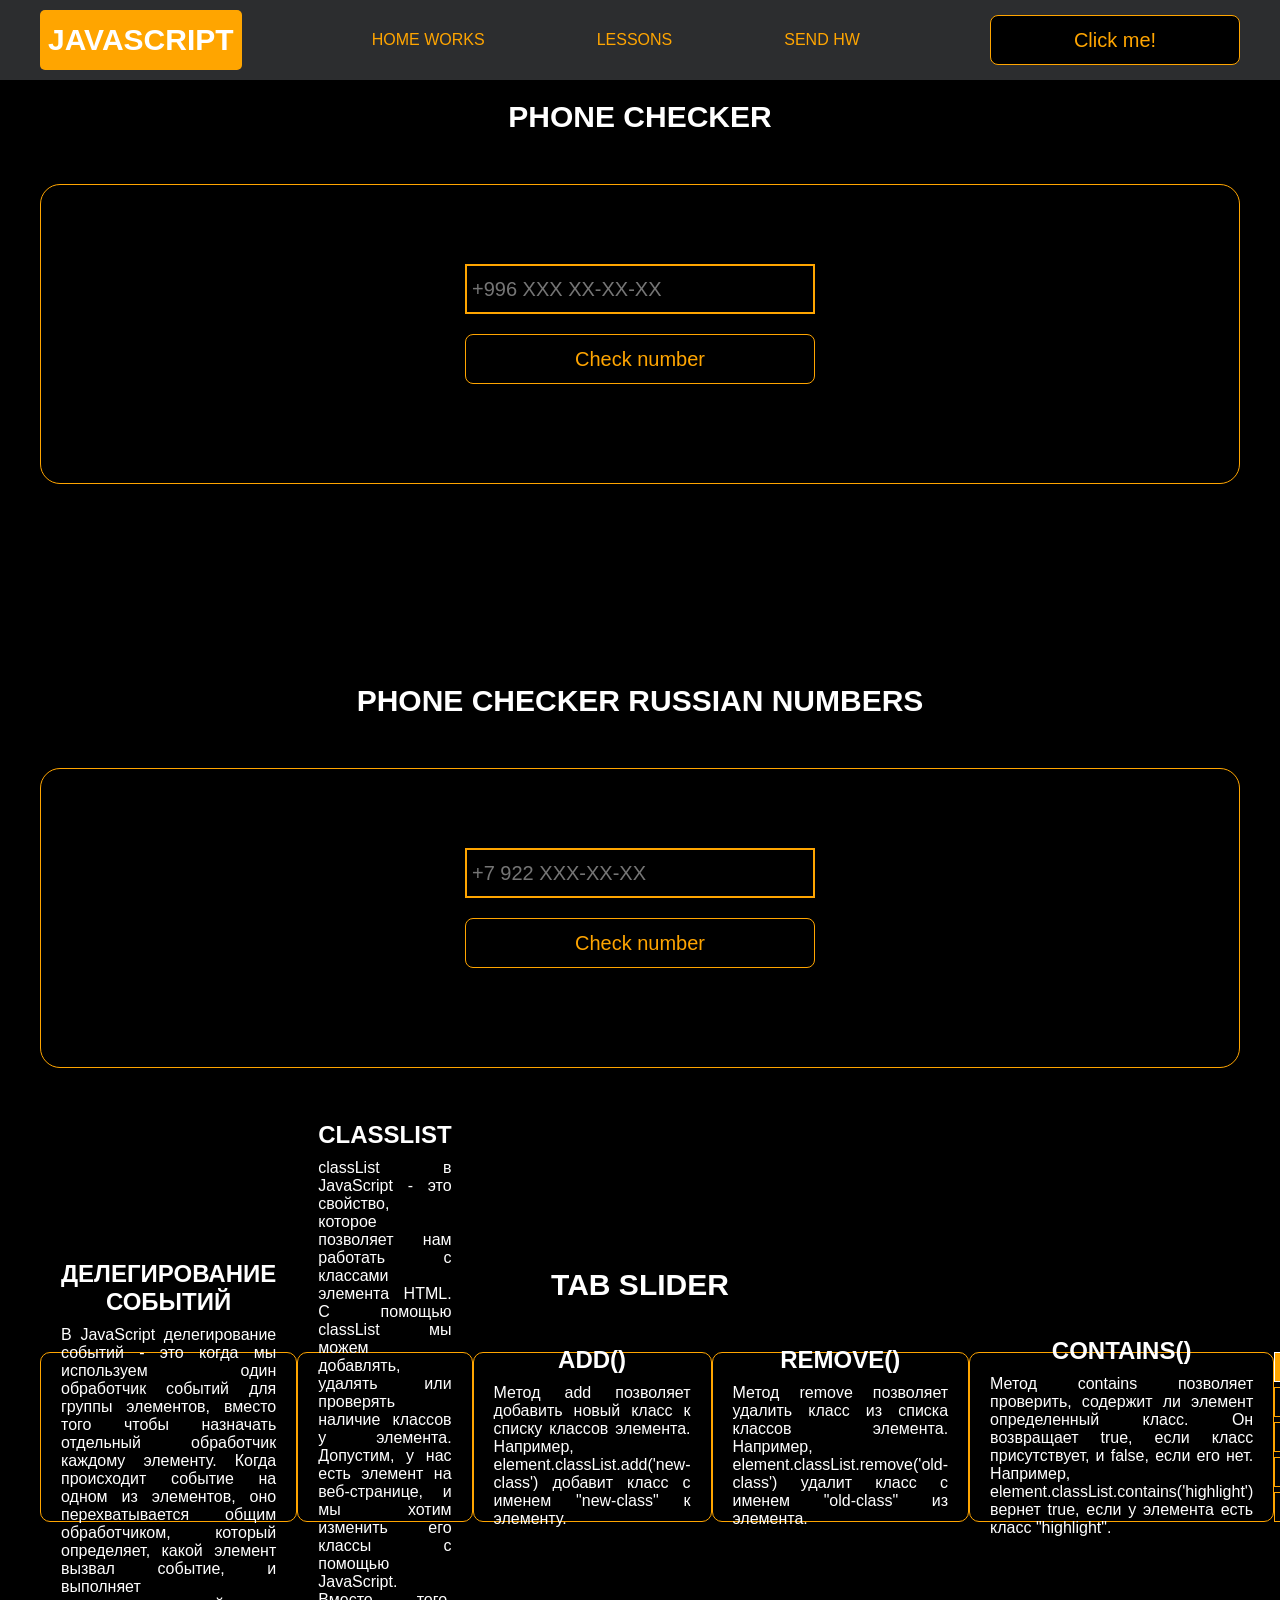
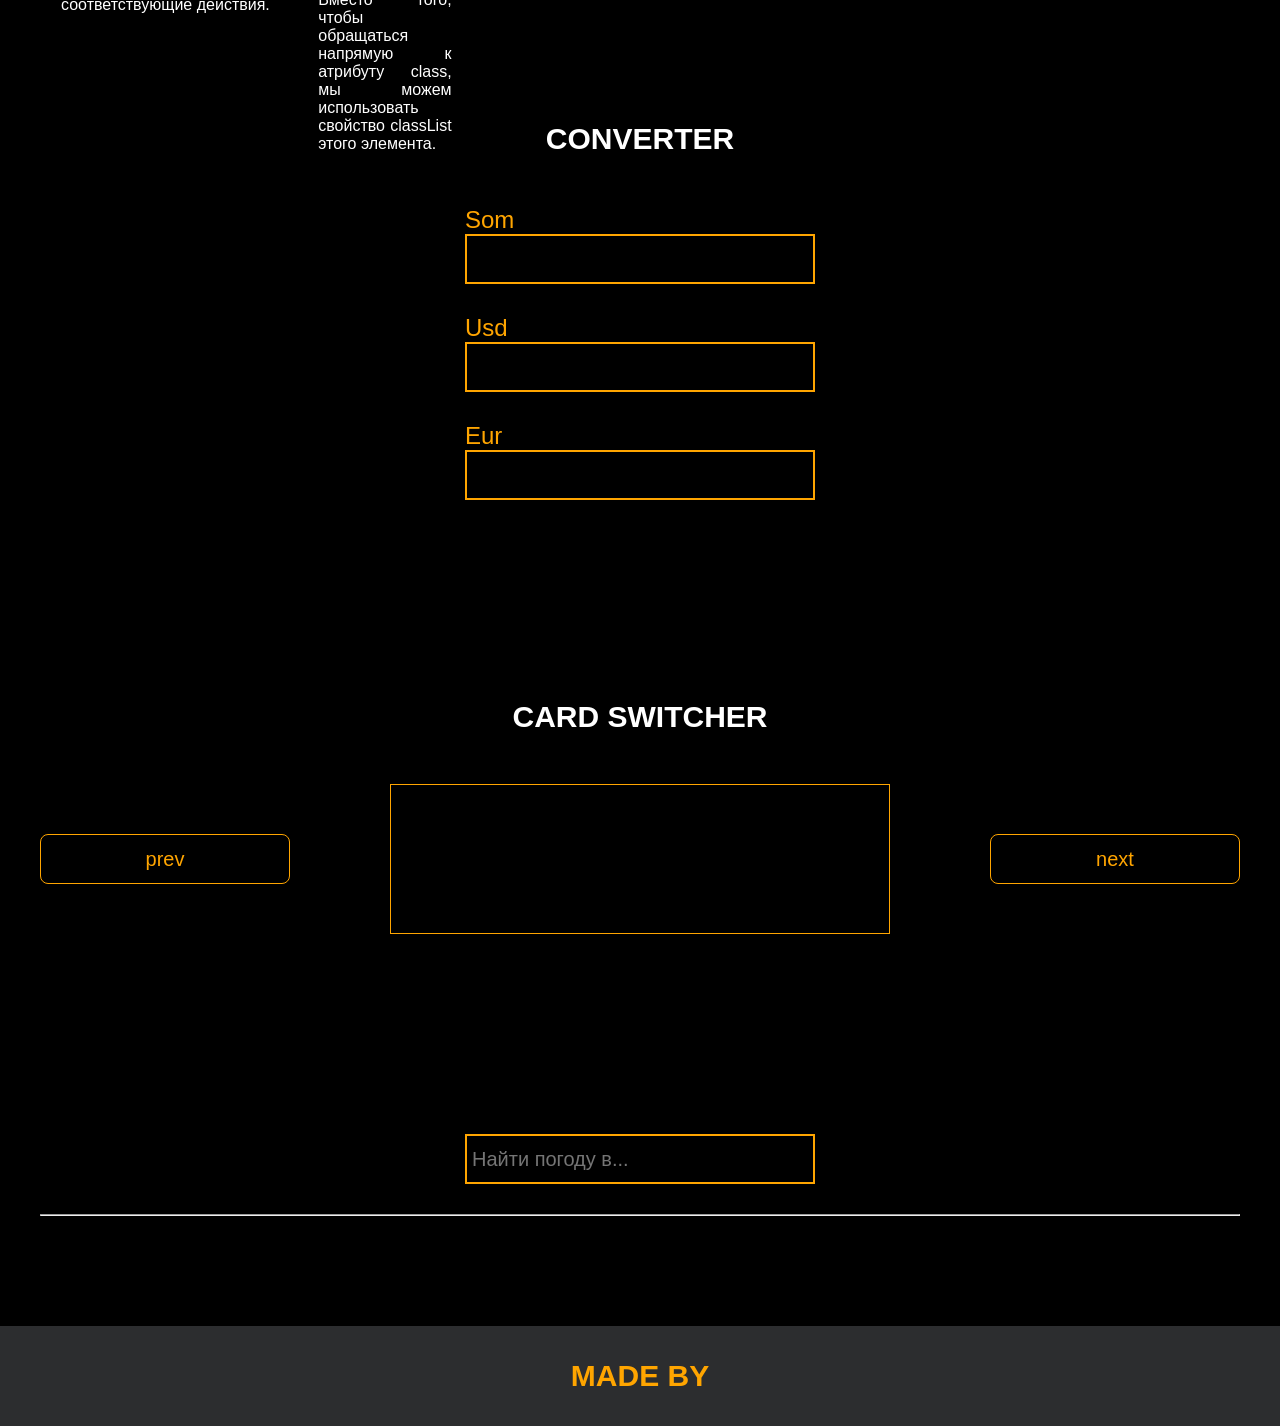
==== pages/lessons.html @ 4271d3ee "first commit" ====
<!DOCTYPE html>
<html lang="en">
<head>
    <meta charset="UTF-8">
    <title>Lessons</title>
    <link rel="stylesheet" href="../css/style.css">
    <link rel="stylesheet" href="../css/core.css">
    <link rel="stylesheet" href="../css/lessons.css">
</head>
<body>

<div class="wrapper">
    <div class="header">
        <div class="container">
            <div class="inner_header">
                <a href="../index.html">
                    <div class="logotype">
                        <h2>Java<span>Script</span></h2>
                    </div>
                </a>
                <ul class="menu">
                    <li class="menu_link">
                        <a href="../pages/home_works.html">Home Works</a>
                    </li>
                    <li class="menu_link">
                        <a href="../pages/lessons.html">Lessons</a>
                    </li>
                    <li class="menu_link">
                        <a href="" target="_blank">Send hw</a>
                    </li>
                </ul>
                <button class="btn" id="btn-get">Click me!</button>
            </div>
        </div>
    </div>

    <div class="phone_block">
        <div class="container">
            <h3>Phone checker</h3>
            <div class="inner_phone_block">
                <div class="form_phone">
                    <input type="text" id="phone_input" placeholder="+996 XXX XX-XX-XX">
                    <button class="btn" id="phone_button">Check number</button>
                    <span class="checker" id="phone_result"></span>
                </div>
            </div>
        </div>
    </div>

        <div class="phone_block">
        <div class="container">
            <h3>Phone checker Russian Numbers</h3>
            <div class="inner_phone_block">
                <div class="form_phone">
                    <input type="text" id="phone_input" placeholder="+7 922 ХХХ-ХХ-ХХ">
                    <button class="btn" id="phone_button">Check number</button>
                    <span class="checker" id="phone_result"></span>
                </div>
            </div>
        </div>
    </div>

    <div class="tab_slider">
        <div class="container">
            <h3>tab slider</h3>
            <div class="inner_tab_slider">
                <div class="tab_contents_block">
                    <div class="tab_content_block">
                        <h4>Делегирование событий</h4>
                        <p>В JavaScript делегирование событий - это когда мы используем один обработчик событий для
                            группы элементов, вместо того чтобы назначать отдельный обработчик каждому элементу. Когда
                            происходит событие на одном из элементов, оно перехватывается общим обработчиком, который
                            определяет, какой элемент вызвал событие, и выполняет соответствующие действия.</p>
                    </div>
                    <div class="tab_content_block">
                        <h4>classList</h4>
                        <p>classList в JavaScript - это свойство, которое позволяет нам работать с классами элемента
                            HTML. С помощью classList мы можем добавлять, удалять или проверять наличие классов у
                            элемента. Допустим, у нас есть элемент на веб-странице, и мы хотим изменить его классы с
                            помощью JavaScript. Вместо того, чтобы обращаться напрямую к атрибуту class, мы можем
                            использовать свойство classList этого элемента. </p>
                    </div>
                    <div class="tab_content_block">
                        <h4>add()</h4>
                        <p>Метод add позволяет добавить новый класс к списку классов элемента. Например,
                            element.classList.add('new-class') добавит класс с именем "new-class" к элементу.</p>
                    </div>
                    <div class="tab_content_block">
                        <h4>remove()</h4>
                        <p>Метод remove позволяет удалить класс из списка классов элемента. Например,
                            element.classList.remove('old-class') удалит класс с именем "old-class" из элемента.</p>
                    </div>
                    <div class="tab_content_block">
                        <h4>contains()</h4>
                        <p>Метод contains позволяет проверить, содержит ли элемент определенный класс. Он возвращает
                            true, если класс присутствует, и false, если его нет. Например,
                            element.classList.contains('highlight') вернет true, если у элемента есть класс
                            "highlight".</p>
                    </div>
                    <div class="tab_content_items">
                        <div class="tab_content_item tab_content_item_active">Делегирование событий</div>
                        <div class="tab_content_item">Class List</div>
                        <div class="tab_content_item">add()</div>
                        <div class="tab_content_item">remove()</div>
                        <div class="tab_content_item">contains()</div>
                    </div>
                </div>
            </div>
        </div>
    </div>

    <div class="converter">
        <div class="container">
            <h3>CONVERTER</h3>
            <div class="inner_converter">
                <div class="som">
                    <label for="som">Som</label>
                    <input type="number" id="som">
                </div>
                <div class="usd">
                    <label for="usd">Usd</label>
                    <input type="number" id="usd">
                </div>
                <div class="eur">
                    <label for="eur">Eur</label>
                    <input type="number" id="eur">
                </div>
            </div>
        </div>
    </div>

    <div class="card_switcher">
        <div class="container">
            <h3>Card Switcher</h3>
            <div class="inner_card_switcher">
                <button class="btn" id="btn-prev">prev</button>
                <div class="card"></div>
                <button class="btn" id="btn-next">next</button>
            </div>
        </div>
    </div>

    <div class="weather">
        <div class="container">
            <div class="inner_weather">
                <div>
                    <input type="text" class="cityName" placeholder="Найти погоду в...">
                </div>
                <div>
                    <span class="city"></span>
                    <hr>
                    <span class="temp"></span>
                </div>
            </div>
        </div>
    </div>

    <div class="footer">
        <div class="container">
            <a href="" target="_blank">
                <div class="inner_footer">
                    <h2>Made by </h2>
                </div>
            </a>
        </div>
    </div>
</div>

<div class="modal">
    <div class="modal_dialog">
        <div class="modal_content">
            <form action="#">
                <div class="modal_close">&times;</div>
                <div class="modal_title">Мы свяжемся с вами как можно быстрее!</div>
                <input required placeholder="Ваше имя" name="name" type="text" class="modal_input">
                <input required placeholder="Ваш номер телефона" name="phone" type="phone" class="modal_input">
                <button class="btn btn_dark btn_min">Перезвонить мне</button>
            </form>
        </div>
    </div>
</div>

</body>
<script src="../js/lesson.js"></script>
<script src="../js/modal.js"></script>
</html>
---- css/style.css ----
/* HEADER */

.header {
    height: 80px;
    background: #2c2d2f;
    display: flex;
    align-items: center;
    width: 100%;
    position: fixed;
    top: 0;
    z-index: 2;
}

.inner_header {
    height: 100%;
    display: flex;
    align-items: center;
    justify-content: space-between;
}

/* LOGOTYPE */

.logotype {
    display: flex;
    align-items: center;
    justify-content: center;
    font-size: 22px;
    height: 60px;
    width: fit-content;
    background: var(--orange);
    padding: 8px;
    color: white;
    border-radius: 5px;
    cursor: pointer;
}

/* HEADER MENU */

.menu {
    display: flex;
    justify-content: space-around;
    width: 600px;
}

.menu_link a {
    color: var(--orange);
    text-transform: uppercase;
}

.menu_link a:hover {
    text-decoration: underline;
}

/* MAIN BLOCK */

.main_block {
    padding: 100px 0;
    background: black;
}

/* BUTTONS COLOR PICKER */

.colors-buttons {
    display: flex;
    justify-content: space-between;
    margin-top: 50px;
}

.btn-color {
    border-radius: 20px;
    border-color: white !important;
}

/* FOOTER */

.footer {
    background: #2c2d2f;
    width: 100%;
}

.inner_footer {
    display: flex;
    align-items: center;
    justify-content: center;
    height: 100px;
}

.footer h2 {
    text-transform: uppercase;
    color: var(--orange);
    font-weight: 600;
}


/* SLIDER BLOCK */

.slider_block {
    padding: 100px 0;
    background: black;
}

.slider {
    position: relative;
    width: 100%;
    height: 300px;
    overflow: hidden;
    border: 3px solid var(--orange);
    border-radius: 20px;
    display: flex;
    align-items: center;
    justify-content: space-between;
    padding: 0 30px;
}

.slide {
    position: absolute;
    top: 60px;
    left: 0;
    width: 100%;
    height: 100%;
    display: none;
    transition: opacity 0.5s ease-in-out;
}

.slide_card {
    color: white;
    margin: 0 auto;
    width: 500px;
    text-align: center;
}

.slide_card h3 {
    color: white;
    text-transform: uppercase;
    font-size: 22px;
}

.slide_card p {
    font-size: 16px;
    text-align: justify;
    margin: 10px 0;
}

.slide_card a {
    color: var(--orange);
    text-decoration: underline;
}

.slide.active_slide {
    display: block;
}

/* VIDEO BLOCK */

.block_video {
    background: black;
    padding: 100px 0;
}

.inner_block_video {
    display: flex;
    justify-content: center;
    margin-top: 50px;
}

/* MODAL */

.modal {
    position: fixed;
    height: 100%;
    width: 100%;
    top: 0;
    left: 0;
    z-index: 2;
    background: rgba(0, 0, 0, 0.8);
    display: none;
}

.modal_dialog {
    max-width: 500px;
    margin: 150px auto;
}

.modal_content {
    position: relative;
    width: 100%;
    padding: 40px;
    background-color: black;
    border: 2px solid var(--orange);
    border-radius: 4px;
    max-height: 80vh;
    overflow-y: auto;
}

.modal_content form {
    display: flex;
    flex-direction: column;
    align-items: center;
}

.modal_close {
    position: absolute;
    top: 8px;
    right: 14px;
    font-size: 30px;
    color: red;
    opacity: 0.5;
    font-weight: 700;
    border: none;
    background-color: transparent;
    cursor: pointer;
}

.modal_title {
    text-align: center;
    font-size: 22px;
    text-transform: uppercase;
    color: white;
}

.modal_input, .btn_min {
    width: 100% !important;
    margin-top: 10px;
}


/*-------BOTTLE-------*/

.botlle {
    background: black;
    padding: 100px 0;
}

.bottle_inner {
    display: flex;
    justify-content: center;
    align-items: center;
}

.bowl {
    position: relative;
    width: 300px;
    height: 300px;
    background: rgba(255, 255, 255, 0.1);
    border-radius: 50%;
    border: 8px solid transparent;
    animation: animate 5s linear infinite;
    transform-origin: bottom center;
    animation-play-state: run;
}

@keyframes animate {
    0% {
        transform: rotate(0deg);
    }
    25% {
        transform: rotate(22deg);
    }
    50% {
        transform: rotate(0deg);
    }
    75% {
        transform: rotate(-22deg);
    }
    100% {
        filter: hue-rotate(360deg);
    }
}

.bowl::before {
    content: "";
    position: absolute;
    top: -15px;
    left: 50%;
    transform: translateX(-50%);
    width: 40%;
    height: 30px;
    border: 15px solid #444;
    border-radius: 50%;
    box-shadow: 0 10px #222;

}

.bowl::after {
    content: "";
    position: absolute;
    top: 35%;
    left: 50%;
    transform: translate(-50%, -50%);
    width: 150px;
    height: 60px;
    background: rgba(255, 255, 255, 0.05);
    transform-origin: center;
    animation: animatebowlshadow 5s linear infinite;
    border-radius: 50%;
    animation-play-state: running;

}


@keyframes animatebowlshadow {
    0% {
        left: 50%;
        width: 150px;
        height: 60px;
    }
    25% {
        left: 55%;
        width: 140px;
        height: 65px;
    }
    50% {
        left: 50%;
        width: 150px;
        height: 60px;
    }
    75% {
        left: 45%;
        width: 140px;
        height: 65px;
    }
    100% {


    }
}


.liquid {
    position: absolute;
    top: 50%;
    left: 5px;
    right: 5px;
    bottom: 5px;
    background: #1ae907;
    border-bottom-left-radius: 150px;
    border-bottom-right-radius: 150px;
    filter: drop-shadow(0 0 80px #1ae907);
    transform-origin: top center;
    animation: animateliquid 5s linear infinite;
    animation-play-state: running;
}

@keyframes animateliquid {
    0% {
        transform: rotate(0deg);
    }
    25% {
        transform: rotate(-22deg);
    }
    30% {
        transform: rotate(-23deg);
    }
    50% {
        transform: rotate(0deg);
    }
    75% {
        transform: rotate(22deg);
    }
    80% {
        transform: rotate(23deg);
    }
    100% {
        transform: rotate(0deg);
    }


}

.liquid::before {
    content: "";
    position: absolute;
    top: -10px;
    width: 100%;
    height: 20px;
    background: #15be05;
    border-radius: 50%;
    filter: drop-shadow(0 0 80px #15be05);
}

.shadow {
    position: absolute;
    top: calc(50% + 150px);
    left: 50%;
    transform: translate(-50%, -50%);
    width: 260px;
    height: 40px;
    background: rgba(0, 0, 0, 0.5);
    border-radius: 50%;
    animation: animateshadow 5s linear infinite;
    animation-play-state: running;

}

@keyframes animateshadow {
    0% {
        left: 50%;
        width: 260px;
        height: 40px;
        top: calc(50% + 150px);

    }

    25% {
        left: 55%;
        width: 265px;
        height: 30px;
        top: calc(50% + 130px);

    }
    50% {
        left: 50%;
        width: 260px;
        height: 40px;
        top: calc(50% + 150px);

    }
    75% {
        left: 45%;
        width: 265px;
        height: 30px;
        top: calc(50% + 130px);

    }
    100% {
    }
}
---- css/core.css ----
* {
    margin: 0;
    padding: 0;
    box-sizing: border-box;
}

.container {
    width: 1200px;
    margin: 0 auto;
}

body {
    font-family: "Britannic Bold", sans-serif;
    background: #c2d0d0;
}

.btn {
    width: 250px;
    height: 50px;
    font-size: 20px;
    cursor: pointer;
    border: 1px solid var(--orange);
    background: black;
    color: var(--orange);
    border-radius: 8px;
}

.btn:hover {
    background: #414349;
}

.btn:active {
    background: #56585D;
    border: 2px solid var(--orange);
}

a {
    text-decoration: none;
}

li {
    list-style: none;
}

h1 {
    text-align: center;
    font-size: 70px;
    color: white;
    margin: 0 auto;
    text-transform: uppercase;
    font-weight: 600;
}

h2 {
    text-align: center;
    font-size: 30px;
    color: white;
    margin: 0 auto;
    text-transform: uppercase;
    font-weight: 600;
}

h3 {
    text-align: center;
    font-size: 30px;
    color: white;
    margin: 0 auto;
    text-transform: uppercase;
    font-weight: 600;
}

h4 {
    font-size: 24px;
    color: white;
    text-transform: uppercase;
    font-weight: 600;
}

strong {
    color: #F79300;
}

label {
    font-size: 24px;
    color: var(--orange);
}

input {
    width: 350px;
    height: 50px;
    font-size: 20px;
    padding-left: 5px;
    color: var(--orange);
    background: black;
    border: 2px solid var(--orange);
}

.checker {
    color: white;
    font-size: 30px;
}

.btn-slide {
    display: block;
    width: 100px;
    height: 100px;
    background: var(--orange);
    color: black;
    font-size: 20px;
    text-transform: uppercase;
    border-radius: 50%;
    font-weight: 800;
    z-index: 1;
}

.btn-slide:hover {
    background: #b68733 !important;
    cursor: pointer;
    color: white;
}

:root {
    --orange: orange
}
---- css/lessons.css ----
/* PHONE CHECKER */

.phone_block {
    background: black;
    padding: 100px 0;
}

.inner_phone_block {
    margin-top: 50px;
    display: flex;
    justify-content: space-evenly;
    border: 1px solid var(--orange);
    height: 300px;
    border-radius: 20px;
    align-items: center;
}

.form_phone {
    display: flex;
    flex-direction: column;
    align-items: center;
}

.form_phone button {
    width: 100%;
    margin: 20px 0;
}

/* TAB SLIDER */

.tab_slider {
    background: black;
    padding: 100px 0;
}

.tab_content_block {
    width: 700px;
    border: 1px solid var(--orange);
    padding: 20px;
    border-radius: 10px;
    text-align: center;
    display: flex;
    align-items: center;
    flex-direction: column;
    justify-content: center;
    height: 170px;
}

.tab_content_block p {
    color: white;
    margin-top: 10px;
    text-align: justify;
}

.tab_content_items {
    width: 400px;
    display: flex;
    flex-direction: column;
    row-gap: 5px;
}

.tab_content_item {
    padding: 10px;
    height: 30px;
    color: white;
    border: 1px solid var(--orange);
    text-align: center;
    font-size: 20px;
    cursor: pointer;
    display: grid;
    place-content: center;
}

.tab_content_item_active {
    background: var(--orange);
    color: black;
    font-weight: 600;
    border: 1px solid white;
}

.tab_contents_block {
    display: flex;
    justify-content: space-between;
    align-items: center;
    margin-top: 50px;
}

/*------CARD SWITCHER------*/

.card_switcher {
    background-color: black;
    padding: 100px 0;
}

.card {
    width: 500px;
    height: 150px;
    border: 1px solid var(--orange);
    text-align: center;
    display: flex;
    flex-direction: column;
    justify-content: space-around;
    align-items: center;
    padding: 10px;
}

.card p {
    color: var(--orange);
    font-size: 20px;
}

.card span {
    color: white;
    font-size: 30px;
}

.inner_card_switcher {
    margin-top: 50px;
    display: flex;
    align-items: center;
    justify-content: space-between;
}


/*-------CONVERTER--------*/


.converter {
    padding: 100px 0;
    background-color: black;
}

.inner_converter {
    display: flex;
    align-items: center;
    justify-content: center;
    flex-direction: column;
    gap: 30px;
    margin-top: 50px;
}

.inner_converter > div {
    display: flex;
    flex-direction: column;
}

/*------WEATHER------*/

.weather {
    padding: 100px 0;
    background-color: black;
}

.inner_weather > div {
    display: flex;
    flex-direction: column;
    align-items: center;
    gap: 10px;
    color: white;
    font-size: 25px;
}

.inner_weather {
    display: flex;
    flex-direction: column;
    gap: 20px;
}

hr {
    width: 100%;
}
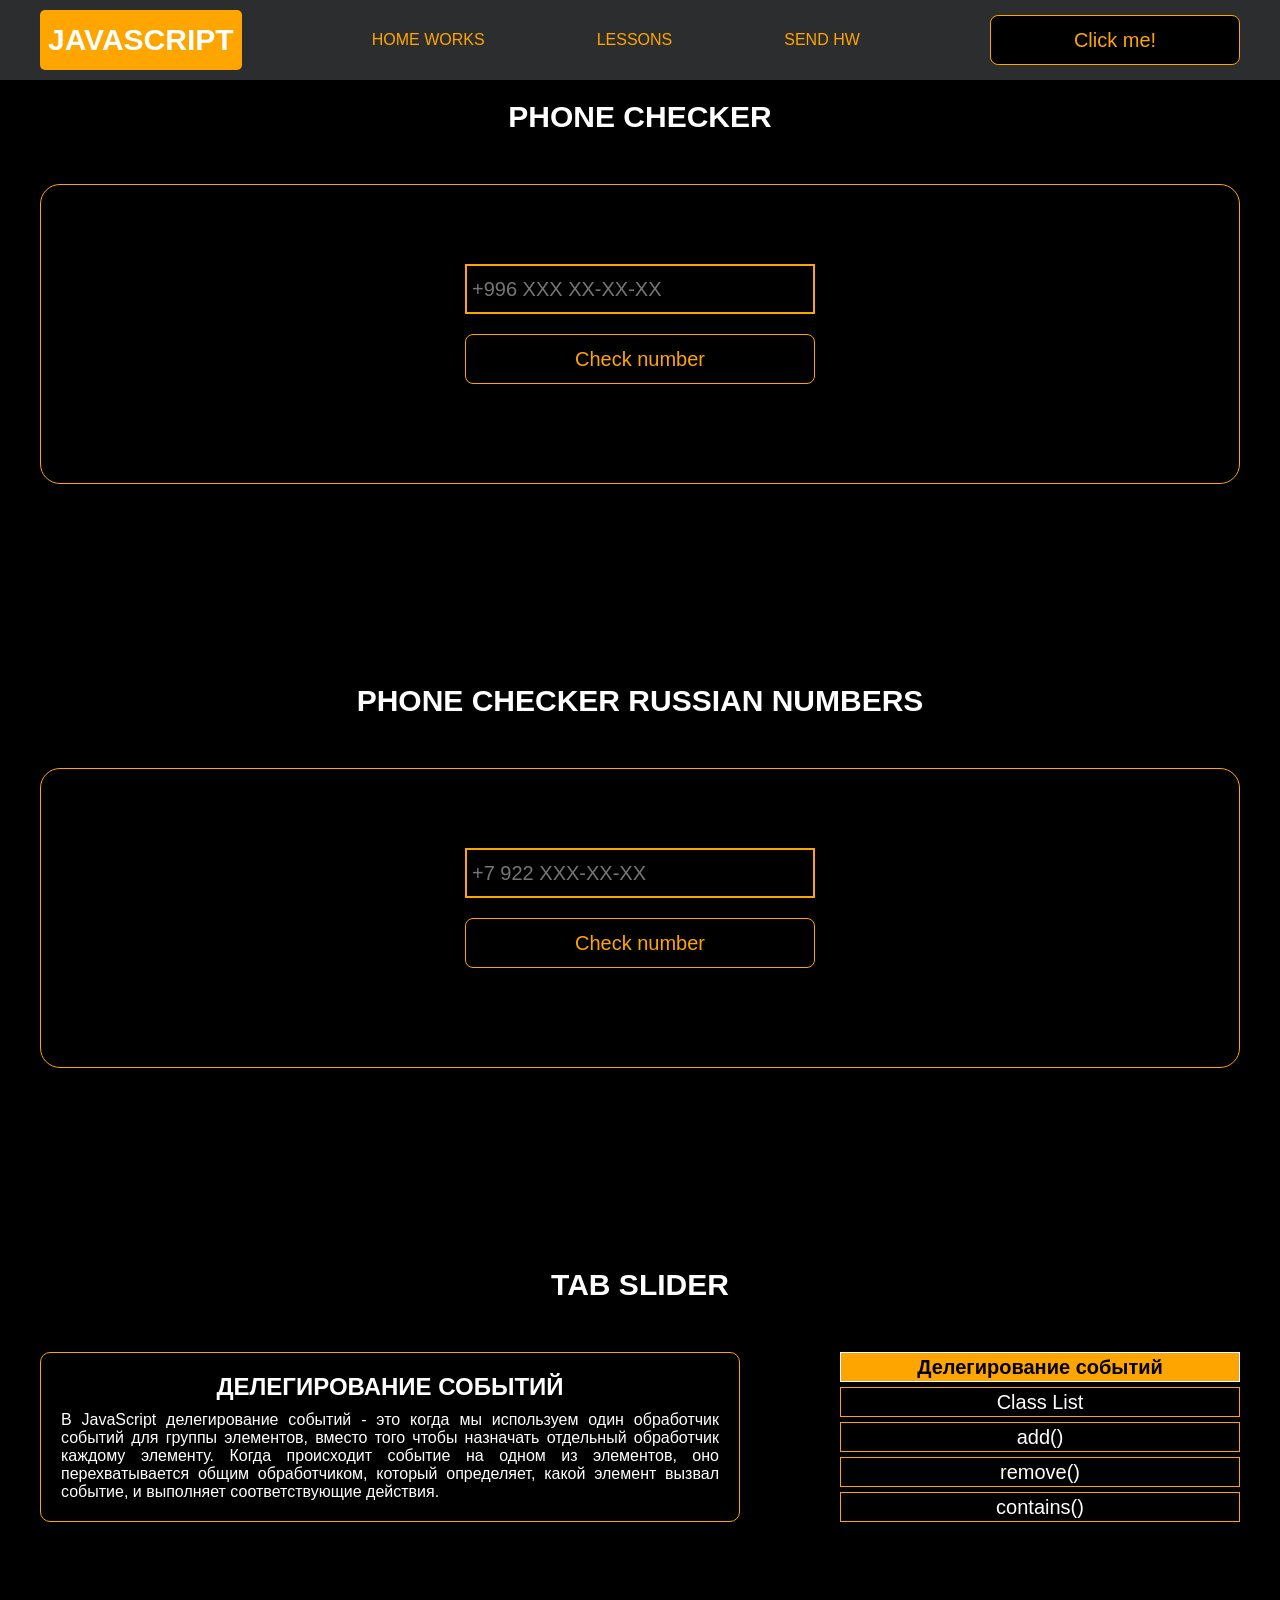
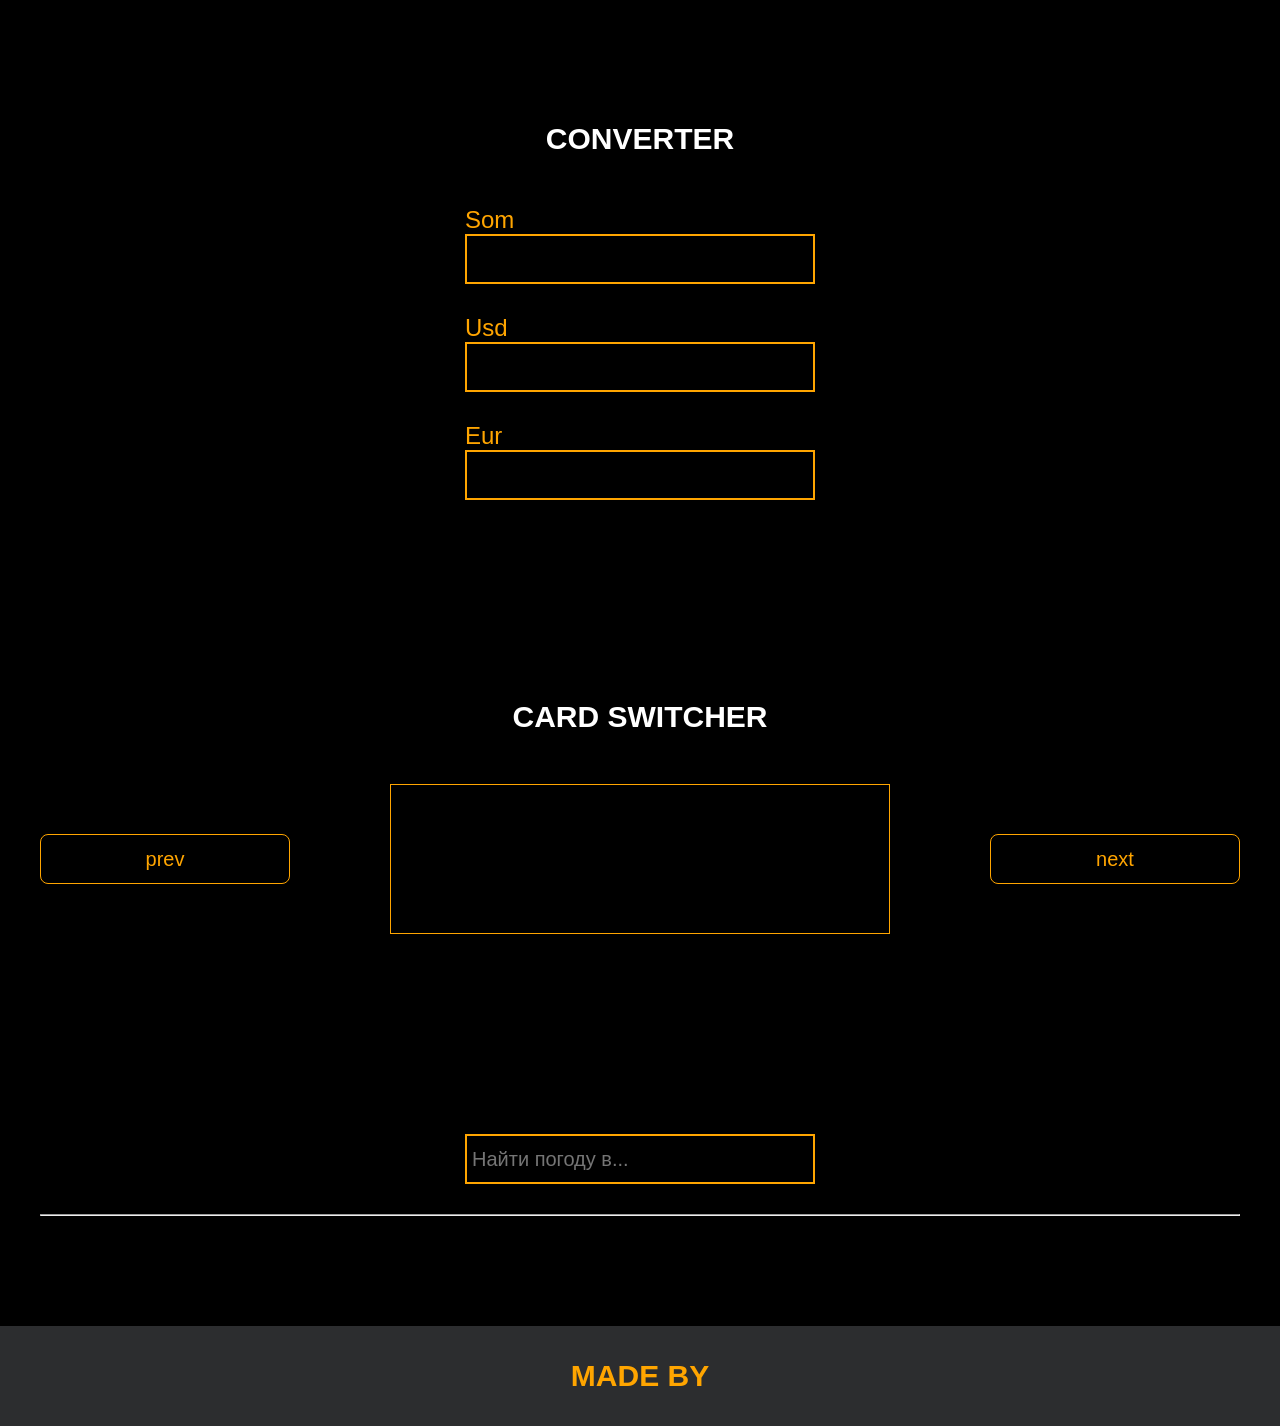
==== commit 5637933f: "tabsslider" ====
--- a/pages/lessons.html
+++ b/pages/lessons.html
@@ -65,6 +65,7 @@
             <h3>tab slider</h3>
             <div class="inner_tab_slider">
                 <div class="tab_contents_block">
+                    
                     <div class="tab_content_block">
                         <h4>Делегирование событий</h4>
                         <p>В JavaScript делегирование событий - это когда мы используем один обработчик событий для
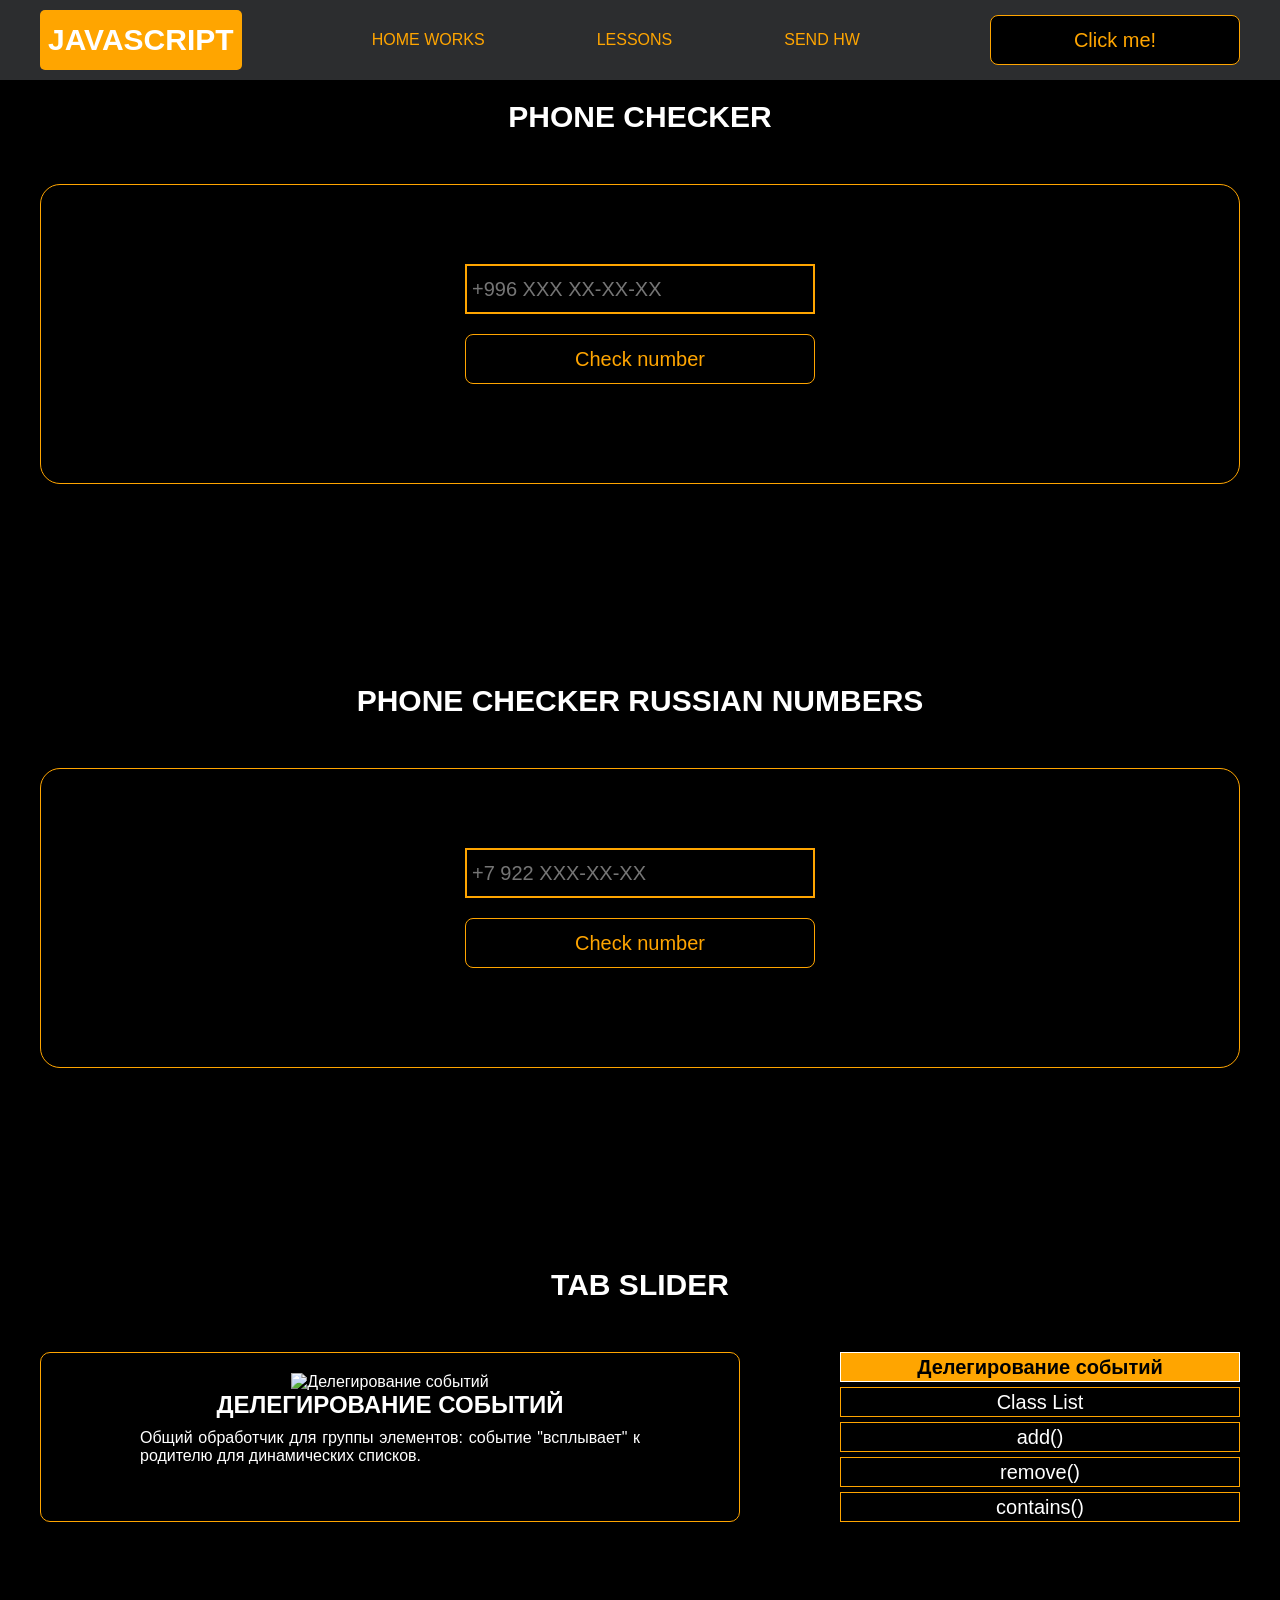
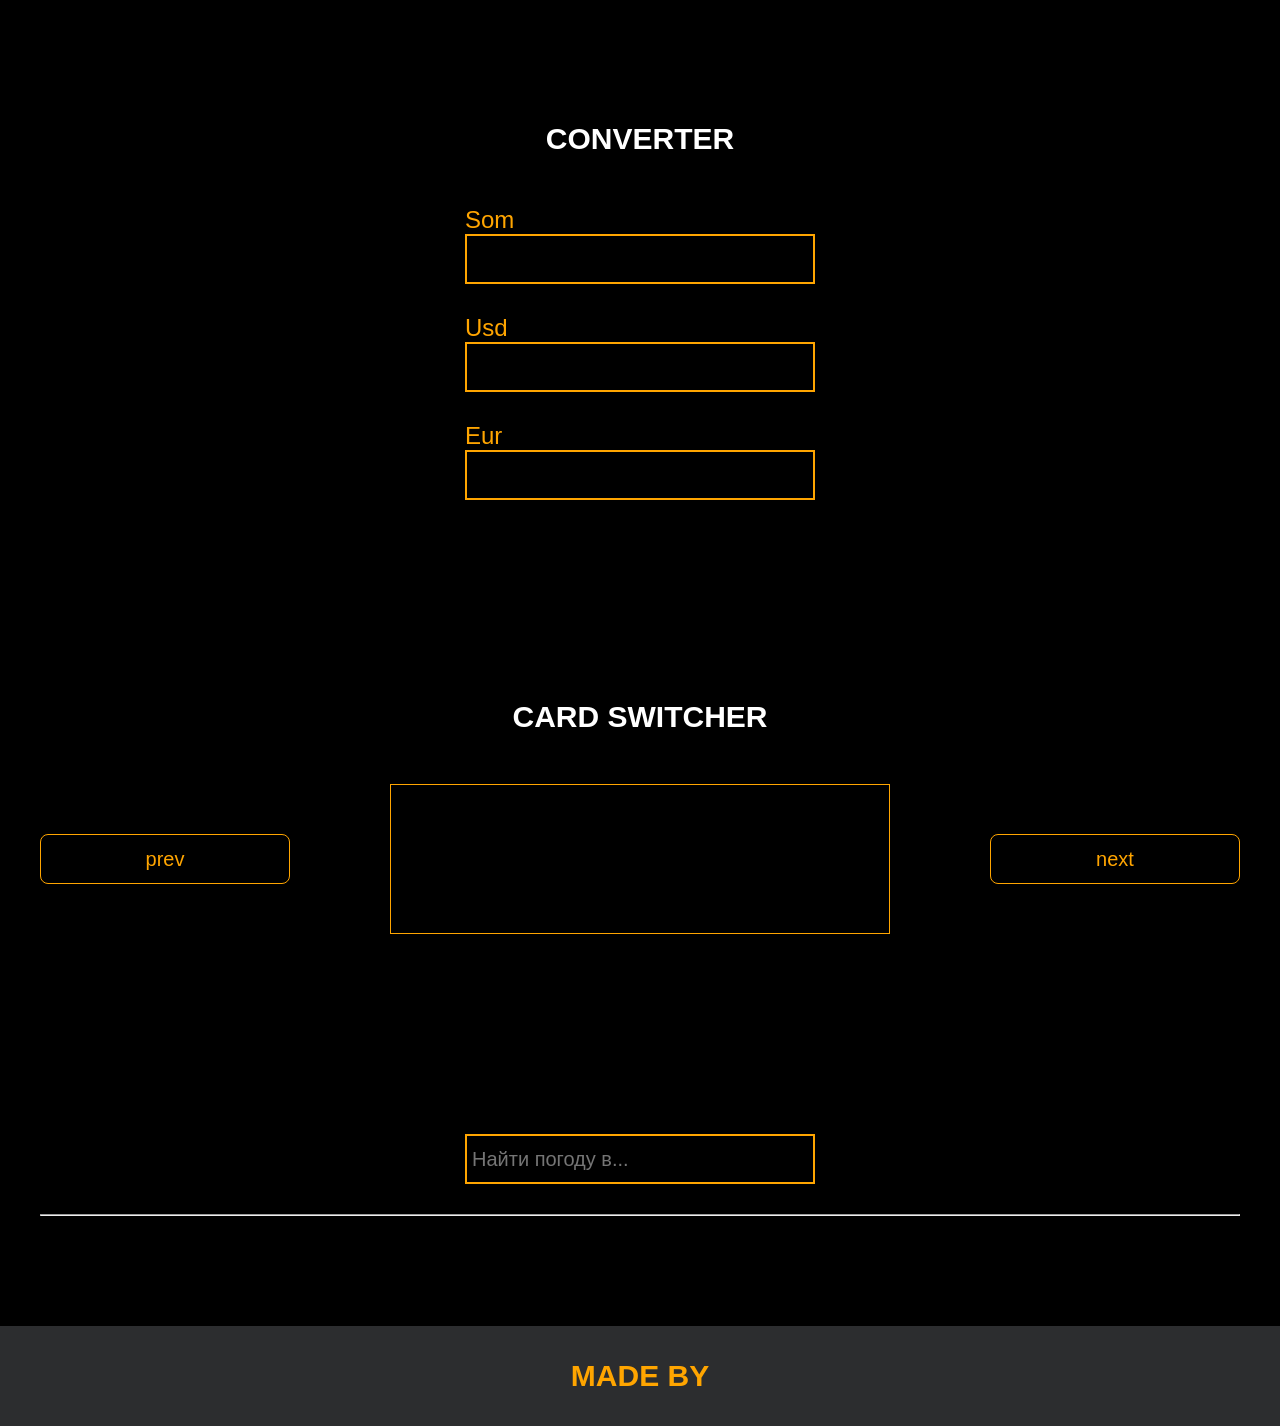
==== commit 144cd820: "Fixed images with dummyimage placeholders" ====
--- a/pages/lessons.html
+++ b/pages/lessons.html
@@ -47,7 +47,7 @@
         </div>
     </div>
 
-        <div class="phone_block">
+    <div class="phone_block">
         <div class="container">
             <h3>Phone checker Russian Numbers</h3>
             <div class="inner_phone_block">
@@ -60,50 +60,57 @@
         </div>
     </div>
 
+    <!-- TAB SLIDER с рабочим placeholder (dummyimage.com) -->
     <div class="tab_slider">
         <div class="container">
             <h3>tab slider</h3>
             <div class="inner_tab_slider">
                 <div class="tab_contents_block">
                     
-                    <div class="tab_content_block">
-                        <h4>Делегирование событий</h4>
-                        <p>В JavaScript делегирование событий - это когда мы используем один обработчик событий для
-                            группы элементов, вместо того чтобы назначать отдельный обработчик каждому элементу. Когда
-                            происходит событие на одном из элементов, оно перехватывается общим обработчиком, который
-                            определяет, какой элемент вызвал событие, и выполняет соответствующие действия.</p>
+                    <!-- 5 блоков контента: placeholder фото + короткое описание -->
+                    <div class="tab_content_block active_content">
+                        <div class="slide_card">
+                            <img src="https://dummyimage.com/400x250/007bff/ffffff&text=Event+Delegation" alt="Делегирование событий" class="slide-image">
+                            <h4>Делегирование событий</h4>
+                            <p>Общий обработчик для группы элементов: событие "всплывает" к родителю для динамических списков.</p>
+                        </div>
                     </div>
                     <div class="tab_content_block">
-                        <h4>classList</h4>
-                        <p>classList в JavaScript - это свойство, которое позволяет нам работать с классами элемента
-                            HTML. С помощью classList мы можем добавлять, удалять или проверять наличие классов у
-                            элемента. Допустим, у нас есть элемент на веб-странице, и мы хотим изменить его классы с
-                            помощью JavaScript. Вместо того, чтобы обращаться напрямую к атрибуту class, мы можем
-                            использовать свойство classList этого элемента. </p>
+                        <div class="slide_card">
+                            <img src="https://dummyimage.com/400x250/28a745/ffffff&text=ClassList" alt="ClassList" class="slide-image">
+                            <h4>classList</h4>
+                            <p>Свойство для работы с CSS-классами: add/remove/toggle для стилей без манипуляций строками.</p>
+                        </div>
                     </div>
                     <div class="tab_content_block">
-                        <h4>add()</h4>
-                        <p>Метод add позволяет добавить новый класс к списку классов элемента. Например,
-                            element.classList.add('new-class') добавит класс с именем "new-class" к элементу.</p>
+                        <div class="slide_card">
+                            <img src="https://dummyimage.com/400x250/dc3545/ffffff&text=Add+Class" alt="add()" class="slide-image">
+                            <h4>add()</h4>
+                            <p>Метод classList.add('class') — добавляет класс к элементу, если его нет.</p>
+                        </div>
                     </div>
                     <div class="tab_content_block">
-                        <h4>remove()</h4>
-                        <p>Метод remove позволяет удалить класс из списка классов элемента. Например,
-                            element.classList.remove('old-class') удалит класс с именем "old-class" из элемента.</p>
+                        <div class="slide_card">
+                            <img src="https://dummyimage.com/400x250/fd7e14/ffffff&text=Remove+Class" alt="remove()" class="slide-image">
+                            <h4>remove()</h4>
+                            <p>Метод classList.remove('class') — удаляет класс из элемента.</p>
+                        </div>
                     </div>
                     <div class="tab_content_block">
-                        <h4>contains()</h4>
-                        <p>Метод contains позволяет проверить, содержит ли элемент определенный класс. Он возвращает
-                            true, если класс присутствует, и false, если его нет. Например,
-                            element.classList.contains('highlight') вернет true, если у элемента есть класс
-                            "highlight".</p>
+                        <div class="slide_card">
+                            <img src="https://dummyimage.com/400x250/6f42c1/ffffff&text=Contains+Class" alt="contains()" class="slide-image">
+                            <h4>contains()</h4>
+                            <p>Метод classList.contains('class') — проверяет наличие класса (true/false).</p>
+                        </div>
                     </div>
+                    
+                    <!-- Tabs (кнопки для кликов) -->
                     <div class="tab_content_items">
-                        <div class="tab_content_item tab_content_item_active">Делегирование событий</div>
-                        <div class="tab_content_item">Class List</div>
-                        <div class="tab_content_item">add()</div>
-                        <div class="tab_content_item">remove()</div>
-                        <div class="tab_content_item">contains()</div>
+                        <div class="tab_content_item tab_content_item_active" data-tab="0">Делегирование событий</div>
+                        <div class="tab_content_item" data-tab="1">Class List</div>
+                        <div class="tab_content_item" data-tab="2">add()</div>
+                        <div class="tab_content_item" data-tab="3">remove()</div>
+                        <div class="tab_content_item" data-tab="4">contains()</div>
                     </div>
                 </div>
             </div>
@@ -184,4 +191,4 @@
 </body>
 <script src="../js/lesson.js"></script>
 <script src="../js/modal.js"></script>
-</html>
+</html>
